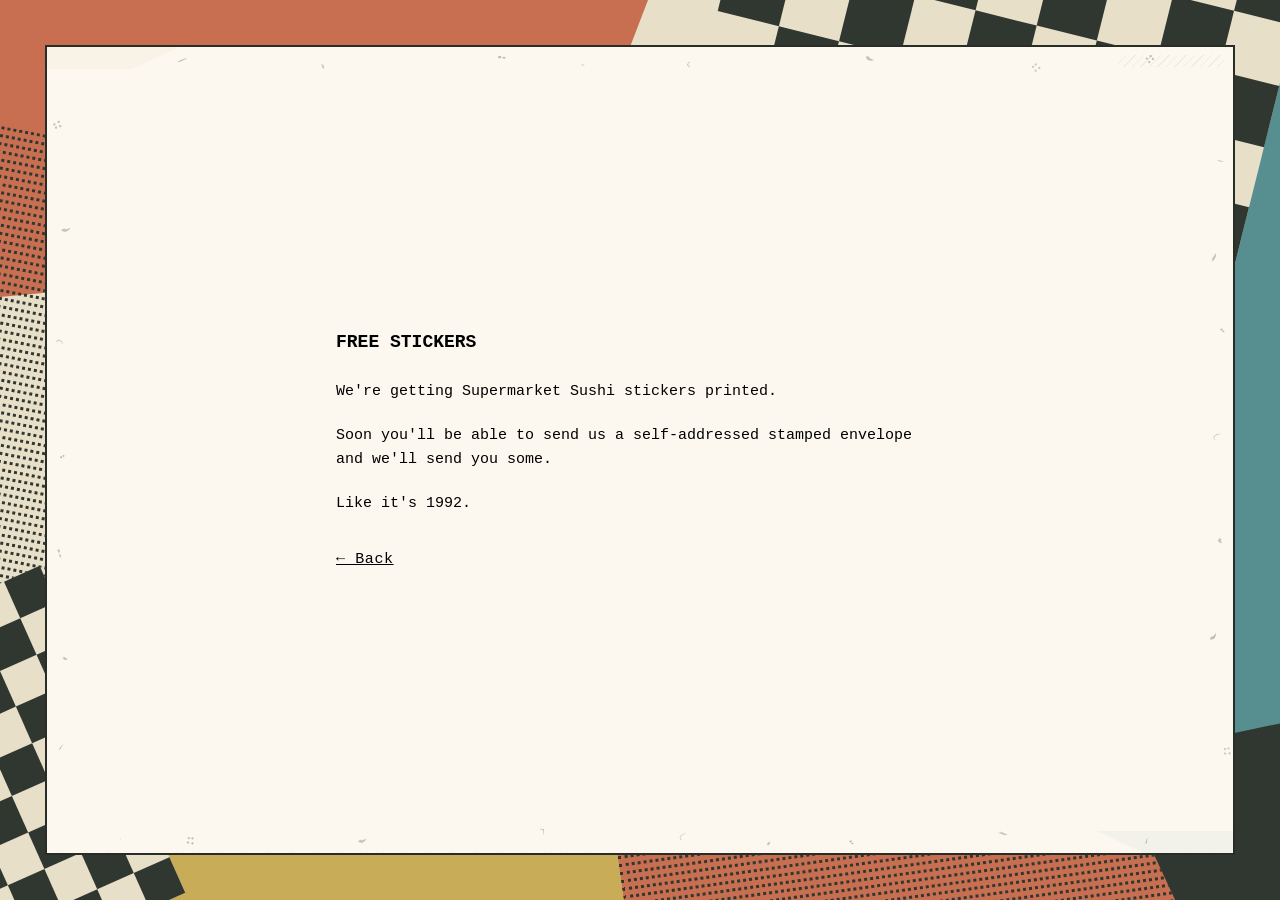
==== stickers.html @ d901f51e "Initial Supermarket Sushi site" ====
<!doctype html>
<html lang="en">
  <head>
    <meta charset="utf-8">
    <meta name="viewport" content="width=device-width, initial-scale=1">
    <title>Free Stickers — Supermarket Sushi</title>
    <link rel="icon" type="image/x-icon" sizes="16x16 32x32" href="/favicon.ico?v=3">
    <link rel="apple-touch-icon" sizes="180x180" href="/favicon-apple.png">
    <link rel="apple-touch-icon-precomposed" sizes="180x180" href="/favicon-apple-precomposed.png">
    <link rel="stylesheet" href="css/style.css">
    <link rel="stylesheet" href="css/stickers.css">
  </head>
  <body>
    <div class="wallpaper" aria-hidden="true">
      <div class="fragment ink-red"></div>
      <div class="fragment ink-teal"></div>
      <div class="fragment ink-yellow"></div>
      <div class="fragment ink-black"></div>
      <div class="fragment checker-strip checker-top"><i></i><i></i><i></i><i></i><i></i><i></i><i></i><i></i><i></i><i></i><i></i><i></i><i></i><i></i><i></i><i></i><i></i><i></i><i></i><i></i><i></i><i></i><i></i><i></i><i></i><i></i><i></i><i></i><i></i><i></i><i></i><i></i><i></i><i></i><i></i><i></i><i></i><i></i><i></i><i></i><i></i><i></i><i></i><i></i><i></i></div>
      <div class="fragment checker-strip checker-bottom"><i></i><i></i><i></i><i></i><i></i><i></i><i></i><i></i><i></i><i></i><i></i><i></i><i></i><i></i><i></i><i></i><i></i><i></i><i></i><i></i><i></i><i></i><i></i><i></i><i></i><i></i><i></i><i></i><i></i><i></i><i></i><i></i><i></i><i></i><i></i><i></i><i></i><i></i><i></i><i></i><i></i><i></i><i></i><i></i><i></i><i></i><i></i><i></i><i></i><i></i><i></i><i></i><i></i><i></i><i></i><i></i><i></i><i></i><i></i><i></i><i></i><i></i><i></i><i></i><i></i><i></i><i></i><i></i><i></i><i></i><i></i><i></i><i></i><i></i><i></i><i></i><i></i><i></i><i></i><i></i><i></i></div>
      <div class="fragment dot-patch dots-left"><i></i><i></i><i></i><i></i><i></i><i></i><i></i><i></i><i></i><i></i><i></i><i></i><i></i><i></i><i></i><i></i><i></i><i></i><i></i><i></i><i></i><i></i><i></i><i></i><i></i><i></i><i></i><i></i><i></i><i></i><i></i><i></i><i></i><i></i><i></i><i></i><i></i><i></i><i></i><i></i><i></i><i></i><i></i><i></i><i></i><i></i><i></i><i></i><i></i><i></i><i></i><i></i><i></i><i></i><i></i><i></i><i></i><i></i><i></i><i></i><i></i><i></i><i></i><i></i><i></i><i></i><i></i><i></i><i></i><i></i><i></i><i></i><i></i><i></i><i></i><i></i><i></i><i></i><i></i><i></i><i></i><i></i><i></i><i></i><i></i><i></i><i></i><i></i><i></i><i></i><i></i><i></i><i></i><i></i><i></i><i></i><i></i><i></i><i></i><i></i></div>
      <div class="fragment dot-patch dots-bottom"><i></i><i></i><i></i><i></i><i></i><i></i><i></i><i></i><i></i><i></i><i></i><i></i><i></i><i></i><i></i><i></i><i></i><i></i><i></i><i></i><i></i><i></i><i></i><i></i><i></i><i></i><i></i><i></i><i></i><i></i><i></i><i></i><i></i><i></i><i></i><i></i><i></i><i></i><i></i><i></i><i></i><i></i><i></i><i></i><i></i><i></i><i></i><i></i><i></i><i></i></div>
    </div>
    <main class="panel">
      <span class="print-mark print-mark-scratch" style="top: 12px; left: 11%; --angle: -21deg; --size: 11px; --ink: 0.27" aria-hidden="true"></span>
      <span class="print-mark print-mark-chip" style="top: 18px; left: 23%; --angle: 67deg; --size: 6px; --ink: 0.23" aria-hidden="true"></span>
      <span class="print-mark print-mark-line" style="top: 9px; left: 38%; --angle: 8deg; --size: 8px; --ink: 0.31" aria-hidden="true"></span>
      <span class="print-mark print-mark-arc" style="top: 15px; left: 54%; --angle: -47deg; --size: 5px; --ink: 0.26" aria-hidden="true"></span>
      <span class="print-mark print-mark-scuff" style="top: 10px; left: 69%; --angle: 31deg; --size: 9px; --ink: 0.29" aria-hidden="true"></span>
      <span class="print-mark print-mark-flecks" style="top: 19px; left: 83%; --angle: -9deg; --size: 7px; --ink: 0.24" aria-hidden="true"></span>
      <span class="print-mark print-mark-flecks" style="top: 8px; left: 93%; --angle: 83deg; --size: 4px; --ink: 0.3" aria-hidden="true"></span>
      <span class="print-mark print-mark-scratch" style="top: 14%; right: 9px; --angle: 12deg; --size: 7px; --ink: 0.25" aria-hidden="true"></span>
      <span class="print-mark print-mark-chip" style="top: 26%; right: 14px; --angle: -64deg; --size: 10px; --ink: 0.28" aria-hidden="true"></span>
      <span class="print-mark print-mark-line" style="top: 35%; right: 8px; --angle: 43deg; --size: 5px; --ink: 0.32" aria-hidden="true"></span>
      <span class="print-mark print-mark-arc" style="top: 48%; right: 12px; --angle: -18deg; --size: 8px; --ink: 0.23" aria-hidden="true"></span>
      <span class="print-mark print-mark-scuff" style="top: 61%; right: 10px; --angle: 76deg; --size: 6px; --ink: 0.27" aria-hidden="true"></span>
      <span class="print-mark print-mark-scuff" style="top: 73%; right: 15px; --angle: -39deg; --size: 9px; --ink: 0.29" aria-hidden="true"></span>
      <span class="print-mark print-mark-flecks" style="top: 87%; right: 8px; --angle: 24deg; --size: 5px; --ink: 0.24" aria-hidden="true"></span>
      <span class="print-mark print-mark-scratch" style="bottom: 11px; right: 7%; --angle: -72deg; --size: 7px; --ink: 0.28" aria-hidden="true"></span>
      <span class="print-mark print-mark-chip" style="bottom: 18px; right: 19%; --angle: 16deg; --size: 10px; --ink: 0.25" aria-hidden="true"></span>
      <span class="print-mark print-mark-line" style="bottom: 9px; right: 32%; --angle: 51deg; --size: 5px; --ink: 0.31" aria-hidden="true"></span>
      <span class="print-mark print-mark-arc" style="bottom: 14px; right: 46%; --angle: -27deg; --size: 8px; --ink: 0.23" aria-hidden="true"></span>
      <span class="print-mark print-mark-arc" style="bottom: 19px; right: 58%; --angle: 91deg; --size: 6px; --ink: 0.29" aria-hidden="true"></span>
      <span class="print-mark print-mark-scuff" style="bottom: 10px; right: 73%; --angle: -11deg; --size: 9px; --ink: 0.26" aria-hidden="true"></span>
      <span class="print-mark print-mark-flecks" style="bottom: 15px; right: 88%; --angle: 37deg; --size: 5px; --ink: 0.3" aria-hidden="true"></span>
      <span class="print-mark print-mark-scratch" style="bottom: 13%; left: 10px; --angle: -52deg; --size: 8px; --ink: 0.24" aria-hidden="true"></span>
      <span class="print-mark print-mark-chip" style="bottom: 24%; left: 15px; --angle: 19deg; --size: 6px; --ink: 0.28" aria-hidden="true"></span>
      <span class="print-mark print-mark-line" style="bottom: 37%; left: 8px; --angle: 74deg; --size: 9px; --ink: 0.25" aria-hidden="true"></span>
      <span class="print-mark print-mark-line" style="bottom: 49%; left: 13px; --angle: -31deg; --size: 5px; --ink: 0.32" aria-hidden="true"></span>
      <span class="print-mark print-mark-arc" style="bottom: 63%; left: 9px; --angle: 46deg; --size: 7px; --ink: 0.23" aria-hidden="true"></span>
      <span class="print-mark print-mark-scuff" style="bottom: 77%; left: 14px; --angle: -7deg; --size: 10px; --ink: 0.27" aria-hidden="true"></span>
      <span class="print-mark print-mark-flecks" style="top: 10%; left: 8px; --angle: -83deg; --size: 6px; --ink: 0.29" aria-hidden="true"></span>
      <span class="print-mark print-mark-scratch" style="top: 17px; left: 45%; --angle: 28deg; --size: 4px; --ink: 0.24" aria-hidden="true"></span>
      <span class="print-mark print-mark-chip" style="bottom: 8px; right: 39%; --angle: -56deg; --size: 5px; --ink: 0.28" aria-hidden="true"></span>
      <div class="sticker-copy">
        <h1>FREE STICKERS</h1>
        <p>We're getting Supermarket Sushi stickers printed.</p>
        <p>Soon you'll be able to send us a self-addressed stamped envelope and we'll send you some.</p>
        <p>Like it's 1992.</p>
        <nav aria-label="Back to homepage">
          <a href="index.html">← Back</a>
        </nav>
      </div>
    </main>
  </body>
</html>
---- css/style.css ----
* {
  box-sizing: border-box;
}

html {
  min-height: 100%;
  background: #e7dfc8;
}

body {
  margin: 0;
  min-height: 100vh;
  min-height: 100svh;
  padding: clamp(16px, 3.5vw, 52px);
  display: grid;
  font-family: "Courier New", Courier, monospace;
}

/* Muted version of the original oversized print collage. */
.wallpaper {
  position: fixed;
  inset: 0;
  overflow: hidden;
  pointer-events: none;
  isolation: isolate;
  background: #e7dfc8;
}

.fragment { position: absolute; }

.ink-red {
  width: 64%; height: 45%; left: -12%; top: -17%;
  background: #c86e51;
  transform: rotate(-13deg);
  clip-path: polygon(0 5%, 19% 0, 32% 7%, 50% 2%, 68% 6%, 83% 0, 100% 4%, 96% 31%, 100% 54%, 94% 72%, 100% 96%, 73% 100%, 51% 94%, 30% 100%, 4% 93%);
}

.ink-teal {
  width: 34%; height: 110%; right: -18%; top: -8%;
  background: #578e90;
  transform: rotate(17deg);
}

.ink-yellow {
  width: 75%; height: 37%; bottom: -17%; left: -7%;
  background: #c9ac58;
  transform: rotate(9deg);
}

.ink-black {
  width: 47%; height: 22%; right: -9%; bottom: -7%;
  background: #303731;
  transform: rotate(-12deg);
}

.checker-strip {
  display: grid;
  grid-template-columns: repeat(9, 1fr);
  background: #e7dfc8;
}

.checker-strip i { aspect-ratio: 1; }
.checker-strip i:nth-child(odd) { background: #303731; }

.checker-top {
  width: 44%; top: -12%; right: 0;
  transform: rotate(14deg);
  z-index: 2;
}

.checker-bottom {
  width: 28%; left: -18%; bottom: -9%;
  transform: rotate(-24deg);
  z-index: 3;
}

/* Individual dotted ink rows form two isolated halftone fragments. */
.dot-patch {
  display: flex;
  flex-direction: column;
  gap: 5px;
  overflow: hidden;
  z-index: 2;
}

.dot-patch i {
  display: block;
  flex: 0 0 3px;
  border-top: 3px dotted #303731;
}

.dots-left {
  width: 22%; height: 61%; left: -13%; top: 14%;
  transform: rotate(11deg);
}

.dots-bottom {
  width: 43%; height: 23%; right: 8%; bottom: -12%;
  background: #c86e51;
  transform: rotate(-8deg);
  clip-path: polygon(0 3%, 95% 0, 100% 14%, 96% 38%, 100% 73%, 94% 100%, 0 97%);
}

@media (max-width: 600px) {
  .checker-strip, .dot-patch { display: none; }
}

.panel {
  position: relative;
  min-width: 0;
  background: #FCF8F0;
  border: 2px solid #292d27;
  display: flex;
  flex-direction: column;
  align-items: center;
  justify-content: center;
  gap: clamp(24px, 4vh, 40px);
  padding: clamp(24px, 4vw, 56px);
}

/* Print character stays at the paper edges, clear of the artwork. */
.panel::before,
.panel::after {
  content: "";
  position: absolute;
  inset: 0;
  pointer-events: none;
}

.panel::before {
  background: radial-gradient(circle, #655638 0 .55px, transparent .9px) 3px 7px / 23px 29px,
    radial-gradient(circle, #fffdf4 0 .7px, transparent 1px) 11px 3px / 31px 37px;
  opacity: .08;
  /* Confine the speckles to a narrow perimeter rather than behind the logo. */
  -webkit-mask-image: linear-gradient(to right, #000, transparent 18px, transparent calc(100% - 18px), #000), linear-gradient(to bottom, #000, transparent 18px, transparent calc(100% - 18px), #000);
  mask-image: linear-gradient(to right, #000, transparent 18px, transparent calc(100% - 18px), #000), linear-gradient(to bottom, #000, transparent 18px, transparent calc(100% - 18px), #000);
}

.panel::after {
  background:
    linear-gradient(155deg, #c5a34d 0 48%, transparent 49%) left top / 19% 22px,
    linear-gradient(25deg, transparent 0 42%, #689b98 43%) right bottom / 16% 22px,
    repeating-linear-gradient(135deg, #343932 0 1px, transparent 1px 6px) right 8px top 8px / 9% 12px,
    radial-gradient(circle, #343932 .7px, transparent 1px) left 8px bottom 8px / 11% 12px;
  background-repeat: no-repeat;
  opacity: .055;
}

.logo,
.panel nav {
  position: relative;
  z-index: 1;
}

.logo {
  display: block;
  width: min(100%, 1000px, 96vh);
  height: auto;
}

nav ul {
  display: flex;
  flex-wrap: wrap;
  justify-content: center;
  gap: 12px 0;
  list-style: none;
  margin: 0;
  padding: 0;
  font-size: 15px;
  line-height: 1.5;
}

nav li {
  white-space: nowrap;
}

nav li + li::before {
  content: "|";
  margin: 0 12px;
  color: #000;
}

nav a,
nav a:visited {
  color: #000;
  text-decoration: underline;
  letter-spacing: 0.04em;
}

nav a:hover {
  background-color: #a8d5cf;
}

nav a:focus-visible {
  outline: 2px solid #000;
  outline-offset: 4px;
}

@media (max-width: 600px) {
  body {
    padding: 10px;
  }

  .panel {
    padding: 28px 16px;
    gap: 28px;
  }

  nav ul {
    font-size: 13px;
  }

  nav li + li::before {
    margin: 0 8px;
  }
}

/* Optional print imperfections: 30 individually placed, varied edge marks. */
.print-mark {
  position: absolute;
  pointer-events: none;
  color: #343932;
  opacity: var(--ink, .28);
  width: var(--size, 7px);
  transform: rotate(var(--angle, 0deg));
  z-index: 0;
}

.print-mark-scratch {
  height: 2px;
  background: currentColor;
  clip-path: polygon(0 55%, 37% 15%, 100% 35%, 79% 65%, 21% 100%);
}

.print-mark-line {
  height: 3px;
  background: currentColor;
  clip-path: polygon(0 20%, 38% 0, 38% 55%, 63% 55%, 63% 15%, 100% 30%, 92% 70%, 63% 90%, 63% 60%, 38% 60%, 38% 80%, 0 100%);
}

.print-mark-scuff {
  height: 4px;
  background: currentColor;
  clip-path: polygon(0 40%, 32% 0, 48% 29%, 100% 12%, 76% 65%, 42% 100%, 16% 72%);
}

.print-mark-flecks {
  width: 1.5px;
  height: 1.5px;
  background: currentColor;
  box-shadow: 3px -2px currentColor, 6px 2px currentColor, 2px 4px currentColor;
}

.print-mark-arc {
  height: 5px;
  border-top: 1px solid currentColor;
  border-left: 1px solid currentColor;
  border-radius: 65% 35% 0 0;
}

.print-mark-chip {
  height: 3px;
  background: currentColor;
  clip-path: polygon(8% 0, 100% 43%, 62% 100%, 0 71%, 27% 37%);
}
---- css/stickers.css ----
/* Text-only page; shared homepage styling stays untouched. */
.sticker-copy {
  position: relative;
  z-index: 1;
  width: min(100%, 38rem);
  color: #000;
  font-size: 15px;
  line-height: 1.6;
}

.sticker-copy h1 {
  margin: 0 0 1.5rem;
  font-size: 1.125rem;
}

.sticker-copy p {
  margin: 0 0 1.25rem;
}

.sticker-copy nav {
  margin-top: 2rem;
}
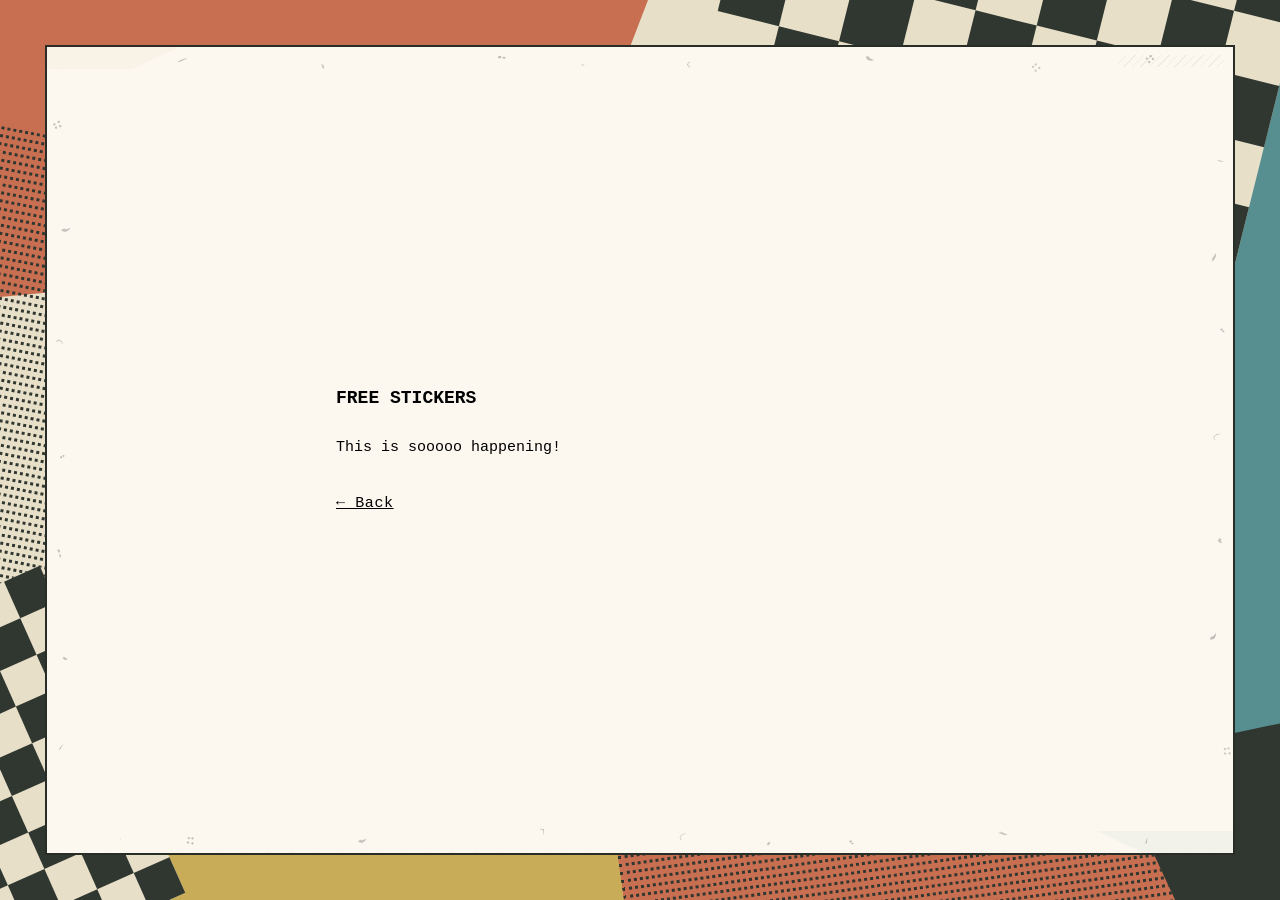
==== commit 015f6a5a: "Update Free Stickers wording" ====
--- a/stickers.html
+++ b/stickers.html
@@ -54,9 +54,7 @@
       <span class="print-mark print-mark-chip" style="bottom: 8px; right: 39%; --angle: -56deg; --size: 5px; --ink: 0.28" aria-hidden="true"></span>
       <div class="sticker-copy">
         <h1>FREE STICKERS</h1>
-        <p>We're getting Supermarket Sushi stickers printed.</p>
-        <p>Soon you'll be able to send us a self-addressed stamped envelope and we'll send you some.</p>
-        <p>Like it's 1992.</p>
+        <p>This is sooooo happening!</p>
         <nav aria-label="Back to homepage">
           <a href="index.html">← Back</a>
         </nav>
